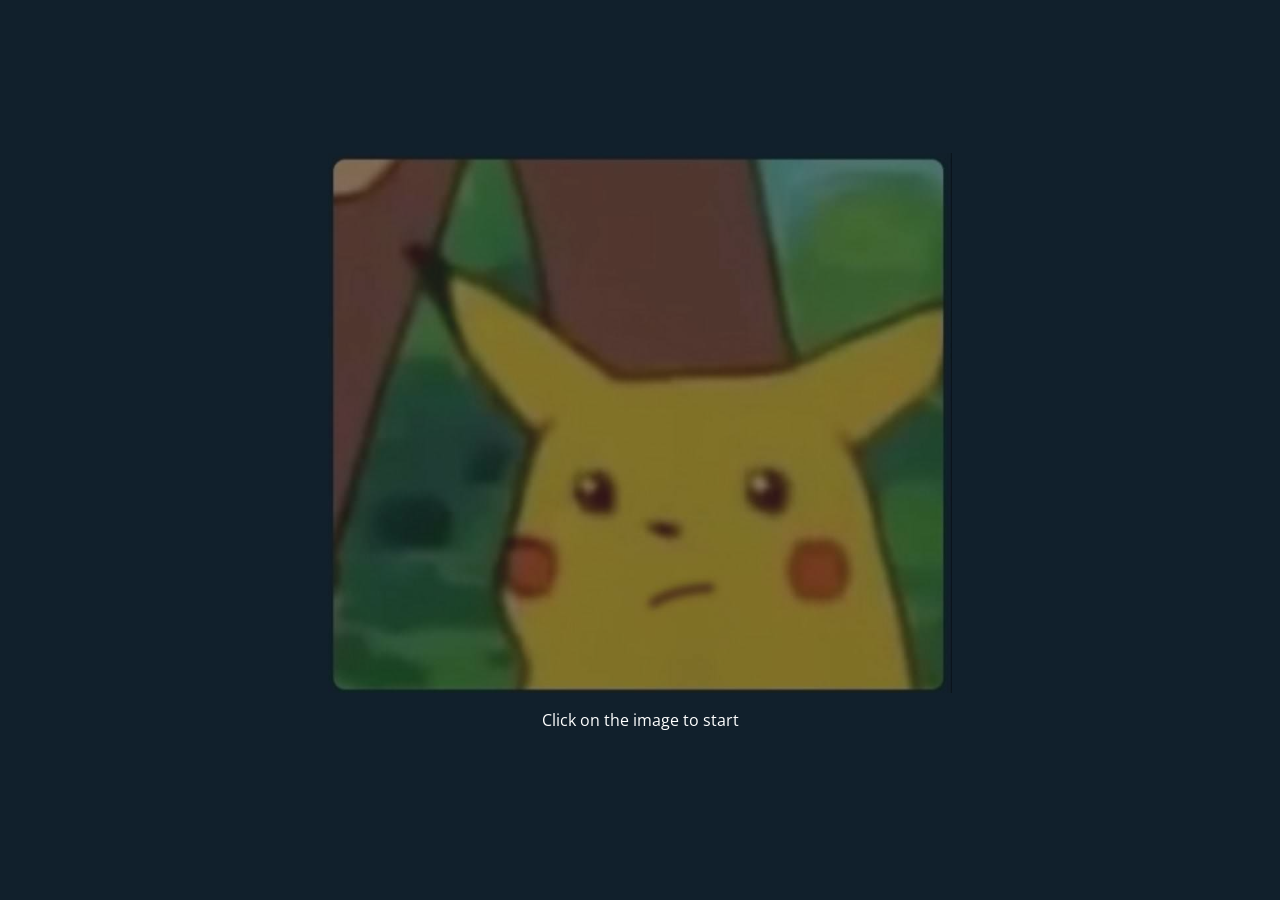
==== index.html @ dd80ca8a "Changed references to scripts" ====
<!DOCTYPE html>
<html lang="en">

<head>
    <meta charset="UTF-8">
    <meta http-equiv="X-UA-Compatible" content="IE=edge">
    <meta name="viewport" content="width=device-width, initial-scale=1.0">
    <title>Pikachu</title>

    <script src="volume-meter.js"></script>
    <script src="main.js"></script>
    <link rel="stylesheet" href="style.css">
    <link rel="preconnect" href="https://fonts.gstatic.com">
    <link href="https://fonts.googleapis.com/css2?family=Open+Sans:ital@1&display=swap" rel="stylesheet">
</head>

<body>
    <div class="img-container">
        <img style="opacity: 0.5" id="pikachu" src="images/closed.jpg" onclick="resumeAudioRecording()">
        <p id="micMsg">Click on the image to start</p>
    </div>
</body>

</html>
---- style.css ----
body,html {
    margin: 0;
    padding: 0;
}

* {
    box-sizing: border-box;
}

body {
    background-color: #11202c;
    font-family: 'Open Sans', sans-serif;
}

.img-container {
    display: flex;
    justify-content: center;
    align-items: center;
    flex-direction: column;
    height: 100vh;
}

#pikachu {
    height: 60vh;
    transition: 500ms;
}

img:hover {
    cursor: pointer;
}

p {
    color: white;
}
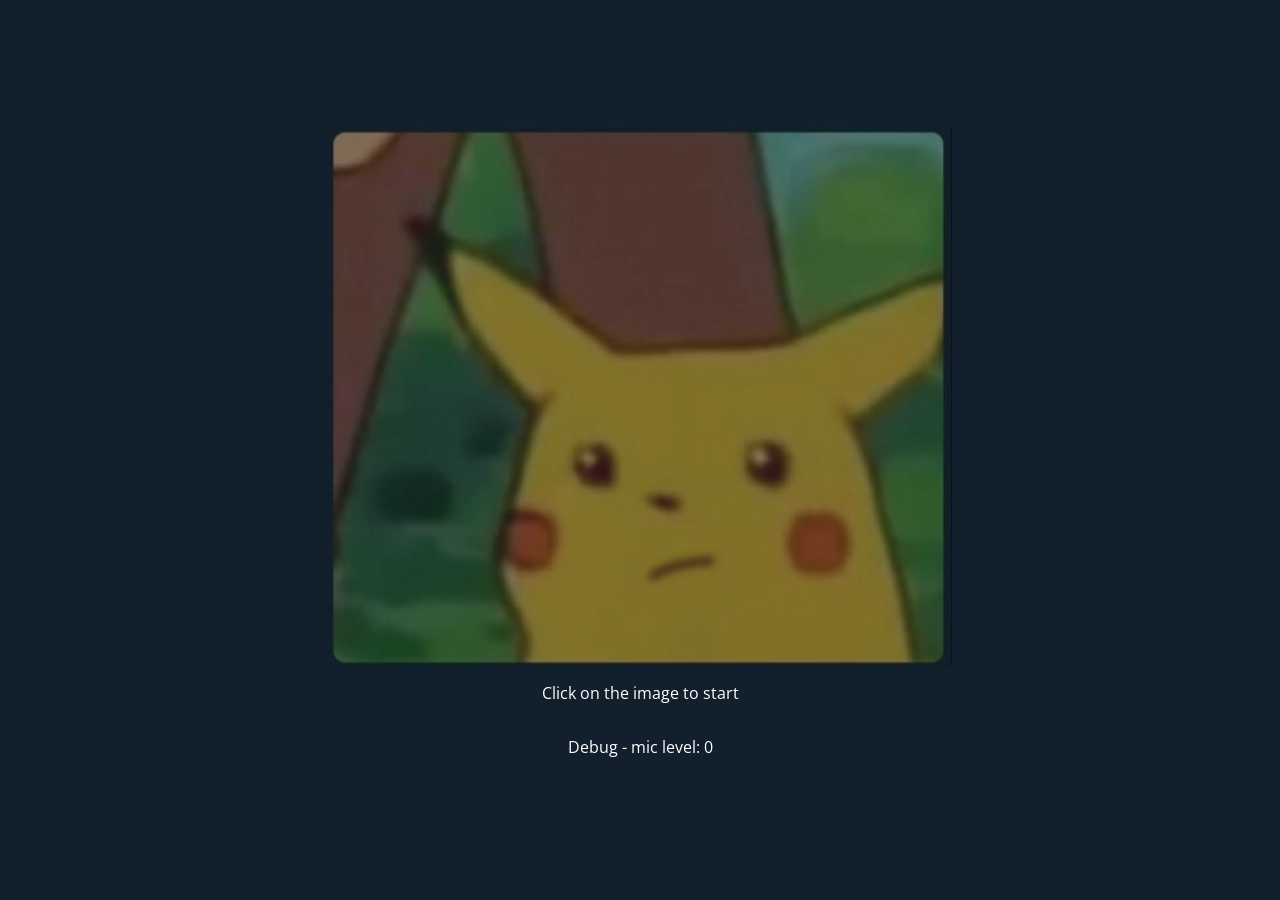
==== commit 1703b2ed: "Commit to debug" ====
--- a/index.html
+++ b/index.html
@@ -18,6 +18,7 @@
     <div class="img-container">
         <img style="opacity: 0.5" id="pikachu" src="images/closed.jpg" onclick="resumeAudioRecording()">
         <p id="micMsg">Click on the image to start</p>
+        <p>Debug - mic level: <span id="micLevel">0</span></p>
     </div>
 </body>
 
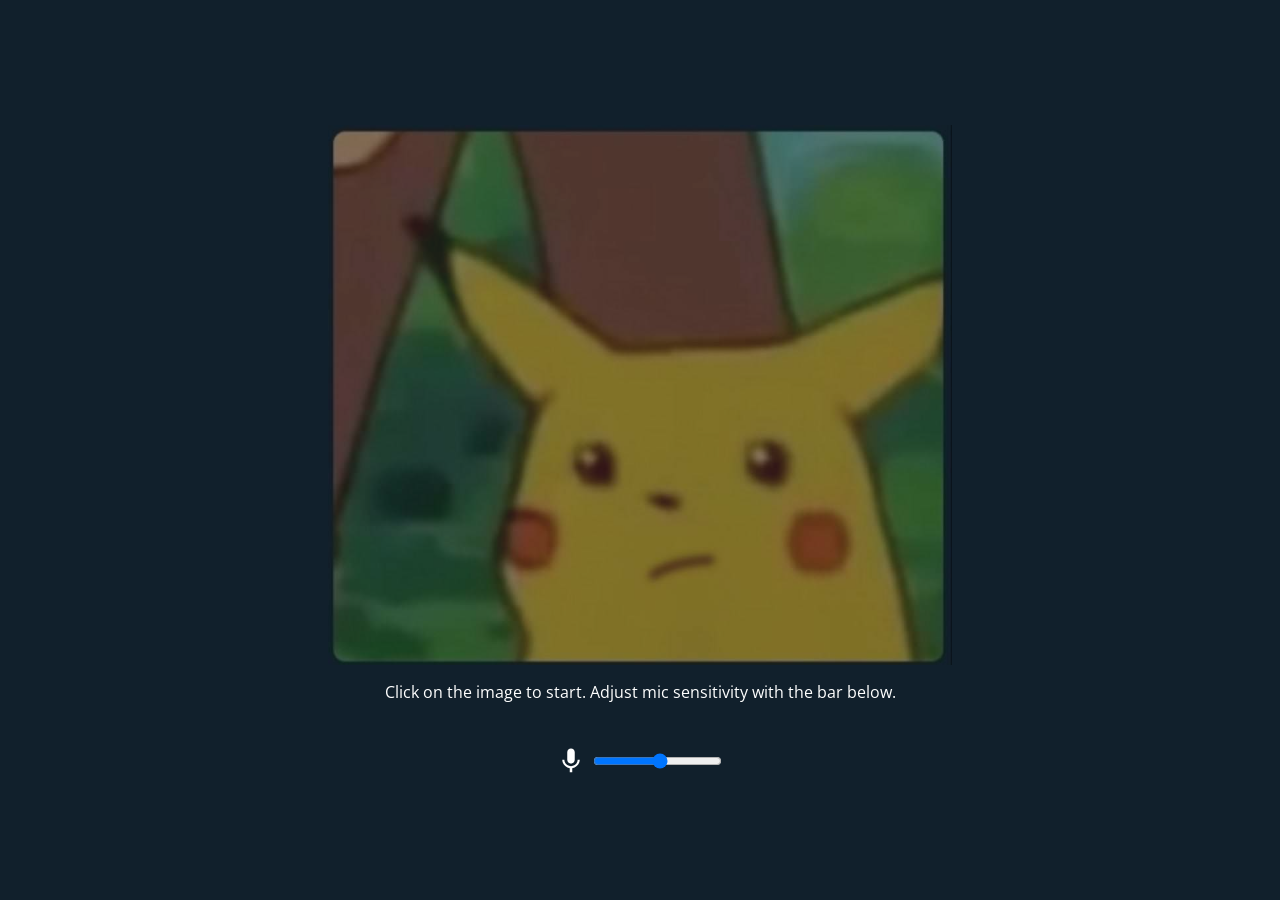
==== commit a81c9ded: "Added mic sensitivity adjustments" ====
--- a/index.html
+++ b/index.html
@@ -5,7 +5,7 @@
     <meta charset="UTF-8">
     <meta http-equiv="X-UA-Compatible" content="IE=edge">
     <meta name="viewport" content="width=device-width, initial-scale=1.0">
-    <title>Pikachu</title>
+    <title>Talking Pikachu</title>
 
     <script src="volume-meter.js"></script>
     <script src="main.js"></script>
@@ -17,8 +17,12 @@
 <body>
     <div class="img-container">
         <img style="opacity: 0.5" id="pikachu" src="images/closed.jpg" onclick="resumeAudioRecording()">
-        <p id="micMsg">Click on the image to start</p>
-        <p>Debug - mic level: <span id="micLevel">0</span></p>
+        <p id="micMsg">Click on the image to start. Adjust mic sensitivity with the bar below.</p>
+
+        <div class="mic-sensitivity-container">
+            <img height="30px" src="assets/mic.svg" alt="microphone icon">
+            <input id="micSensitivity" type="range" min="0.1" max="2" step="0.1" oninput="updateMicSensitivity(this.value)">
+        </div>
     </div>
 </body>
 
--- a/style.css
+++ b/style.css
@@ -20,6 +20,18 @@
     height: 100vh;
 }
 
+.mic-sensitivity-container {
+    margin-top: 3vh;
+    width: 200px;
+    display: flex;
+    justify-content: center;
+    align-items: center;
+}
+
+.mic-sensitivity-container > img {
+    margin-right: 5px;
+}
+
 #pikachu {
     height: 60vh;
     transition: 500ms;
